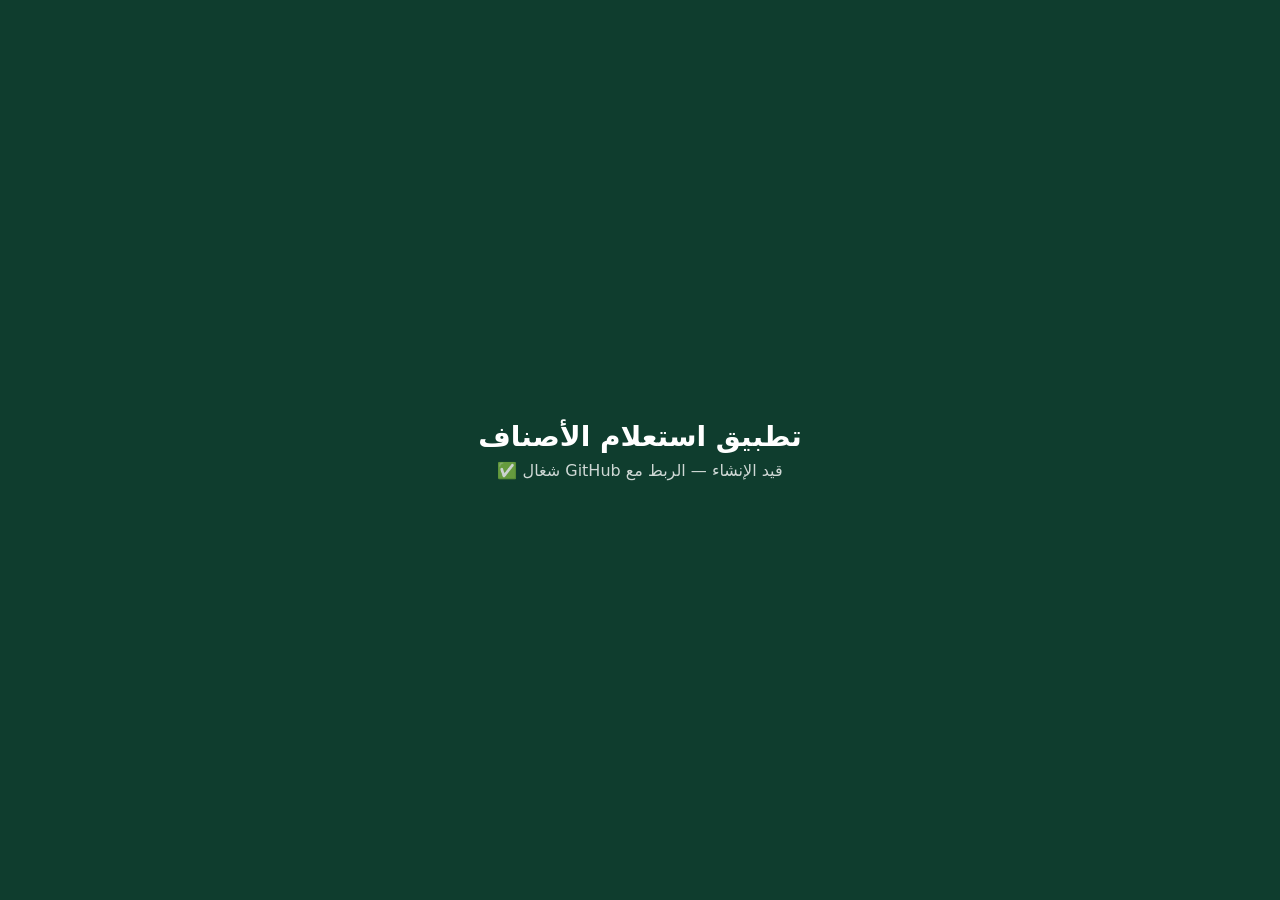
==== index.html @ e2fa4552 "صفحة مؤقتة — اختبار الربط من n8n" ====
<!doctype html><html lang="ar" dir="rtl"><head><meta charset="utf-8"><meta name="viewport" content="width=device-width,initial-scale=1"><title>تطبيق الإمداد</title><style>body{margin:0;min-height:100vh;display:grid;place-items:center;font-family:Tahoma,system-ui,sans-serif;background:#0f3d2e;color:#fff;text-align:center}h1{font-size:28px;margin:0 0 8px}p{opacity:.8;margin:0}</style></head><body><div><h1>تطبيق استعلام الأصناف</h1><p>قيد الإنشاء — الربط مع GitHub شغال ✅</p></div></body></html>
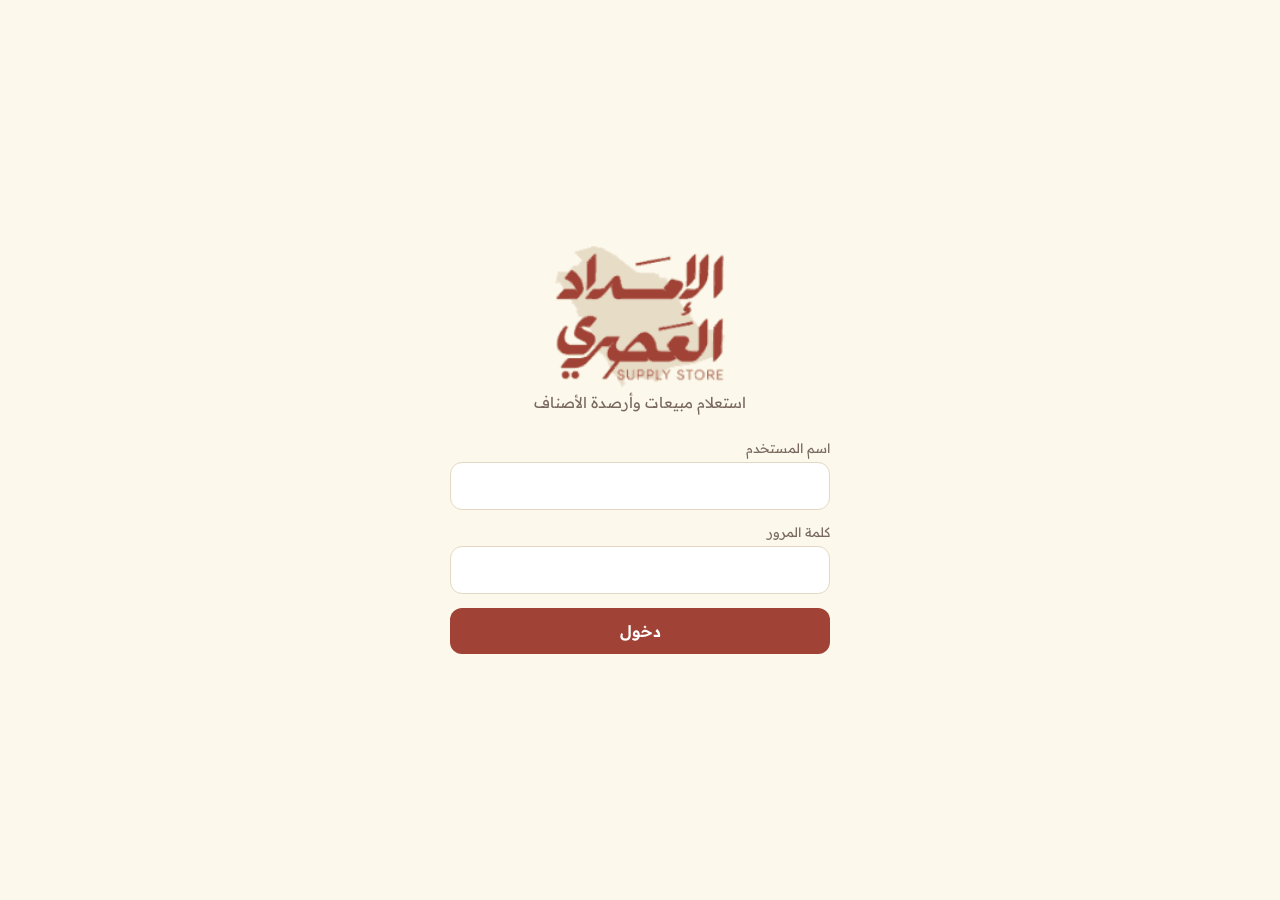
==== commit 28956da5: "كود التطبيق — الجزء الثالث + الصفحة الرئيسية" ====
--- a/index.html
+++ b/index.html
@@ -1 +1,26 @@
-<!doctype html><html lang="ar" dir="rtl"><head><meta charset="utf-8"><meta name="viewport" content="width=device-width,initial-scale=1"><title>تطبيق الإمداد</title><style>body{margin:0;min-height:100vh;display:grid;place-items:center;font-family:Tahoma,system-ui,sans-serif;background:#0f3d2e;color:#fff;text-align:center}h1{font-size:28px;margin:0 0 8px}p{opacity:.8;margin:0}</style></head><body><div><h1>تطبيق استعلام الأصناف</h1><p>قيد الإنشاء — الربط مع GitHub شغال ✅</p></div></body></html>+<!doctype html>
+<html lang="ar" dir="rtl">
+<head>
+<meta charset="utf-8">
+<meta name="viewport" content="width=device-width, initial-scale=1, viewport-fit=cover">
+<meta name="theme-color" content="#A04235">
+<meta name="robots" content="noindex, nofollow">
+<meta name="apple-mobile-web-app-capable" content="yes">
+<meta name="apple-mobile-web-app-title" content="الإمداد">
+<meta name="apple-mobile-web-app-status-bar-style" content="default">
+<title>الإمداد العصري — استعلام الأصناف</title>
+<link rel="manifest" href="manifest.webmanifest">
+<link rel="icon" href="icon-192.png">
+<link rel="apple-touch-icon" href="icon-192.png">
+<link rel="preconnect" href="https://fonts.googleapis.com">
+<link rel="preconnect" href="https://fonts.gstatic.com" crossorigin>
+<link href="https://fonts.googleapis.com/css2?family=Readex+Pro:wght@300;400;500;600;700&display=swap" rel="stylesheet">
+<link rel="stylesheet" href="style.css?v=1">
+</head>
+<body>
+<div id="app"></div>
+<script src="app1.js?v=1"></script>
+<script src="app2.js?v=1"></script>
+<script src="app3.js?v=1"></script>
+</body>
+</html>
--- a/style.css
+++ b/style.css
@@ -0,0 +1,137 @@
+:root{
+  --cream:#FCF8EC; --sand:#E7DDC5; --sand-2:#F2EBDA; --brick:#A04235; --brick-dk:#7E3127; --brick-soft:#F3E2DC;
+  --ink:#2E211C; --muted:#7A6A5E; --line:#E3D8C2; --ok:#3F7A4F; --warn:#B7791F;
+  --font:"Readex Pro",Tahoma,"Segoe UI",system-ui,sans-serif;
+  --r-lg:18px; --r-md:12px; --r-sm:8px;
+}
+*{box-sizing:border-box}
+html,body{margin:0;background:var(--cream);color:var(--ink);font-family:var(--font);-webkit-font-smoothing:antialiased}
+body{min-height:100vh;padding-top:env(safe-area-inset-top);padding-bottom:env(safe-area-inset-bottom)}
+button,input,select{font:inherit;color:inherit}
+.num{font-variant-numeric:tabular-nums;direction:ltr;unicode-bidi:isolate}
+[hidden]{display:none!important}
+:focus-visible{outline:3px solid rgba(160,66,53,.45);outline-offset:2px}
+
+/* ---------- login ---------- */
+.auth{min-height:100vh;display:grid;place-items:center;padding:24px}
+.auth-card{width:100%;max-width:380px;text-align:center}
+.auth-card img{width:170px;height:auto;margin:0 auto 6px;display:block}
+.auth-card p.lead{color:var(--muted);margin:0 0 28px;font-size:15px}
+.field{display:block;text-align:right;margin-bottom:14px}
+.field span{display:block;font-size:13px;color:var(--muted);margin-bottom:6px}
+.field input,.field select{width:100%;padding:13px 14px;border:1.5px solid var(--line);border-radius:var(--r-md);background:#fff;font-size:16px;transition:border-color .15s}
+.field input:focus,.field select:focus{border-color:var(--brick);outline:none}
+.btn{appearance:none;border:0;border-radius:var(--r-md);padding:13px 18px;font-weight:600;font-size:16px;cursor:pointer;background:var(--brick);color:#fff;width:100%}
+.btn:hover{background:var(--brick-dk)}
+.btn:disabled{opacity:.6;cursor:progress}
+.btn.ghost{background:transparent;color:var(--brick);border:1.5px solid var(--brick)}
+.btn.small{width:auto;padding:8px 14px;font-size:14px}
+.err{background:#FBE9E6;color:#8A2A1E;border-radius:var(--r-sm);padding:10px 12px;font-size:14px;margin-bottom:14px;text-align:right}
+.note{background:var(--sand-2);border-radius:var(--r-sm);padding:10px 12px;font-size:14px;margin-bottom:14px;text-align:right;color:var(--ink)}
+
+/* ---------- shell ---------- */
+.top{position:sticky;top:0;z-index:20;background:var(--cream);border-bottom:1px solid var(--line);padding-top:env(safe-area-inset-top)}
+.top-row{max-width:980px;margin:0 auto;display:flex;align-items:center;gap:12px;padding:10px 16px}
+.top-row img{height:40px;width:auto}
+.top-row .who{margin-inline-start:auto;font-size:13px;color:var(--muted);text-align:left}
+.menu-btn{border:1.5px solid var(--line);background:#fff;border-radius:999px;width:40px;height:40px;display:grid;place-items:center;cursor:pointer}
+.menu{position:absolute;left:16px;top:58px;background:#fff;border:1px solid var(--line);border-radius:var(--r-md);box-shadow:0 10px 30px rgba(46,33,28,.12);min-width:200px;overflow:hidden;z-index:30}
+.menu button{display:block;width:100%;text-align:right;background:none;border:0;padding:12px 16px;cursor:pointer;font-size:15px}
+.menu button:hover{background:var(--sand-2)}
+main{max-width:980px;margin:0 auto;padding:16px 16px 60px}
+
+/* ---------- search ---------- */
+.search{position:relative;margin:6px 0 14px}
+.search input{width:100%;padding:16px 48px 16px 16px;border-radius:var(--r-lg);border:1.5px solid var(--line);background:#fff;font-size:17px}
+.search input:focus{border-color:var(--brick);outline:none}
+.search svg{position:absolute;right:16px;top:50%;transform:translateY(-50%);color:var(--muted)}
+.hint{color:var(--muted);font-size:14px;padding:30px 8px;text-align:center;line-height:1.9}
+.results{list-style:none;margin:0;padding:0;background:#fff;border:1px solid var(--line);border-radius:var(--r-lg);overflow:hidden}
+.results li button{display:flex;align-items:center;gap:12px;width:100%;text-align:right;background:none;border:0;border-bottom:1px solid var(--line);padding:13px 16px;cursor:pointer}
+.results li:last-child button{border-bottom:0}
+.results li button:hover{background:var(--sand-2)}
+.r-main{flex:1;min-width:0}
+.r-name{font-weight:500;line-height:1.5}
+.r-meta{color:var(--muted);font-size:12.5px;margin-top:2px}
+.r-qty{text-align:center;min-width:64px}
+.r-qty b{display:block;font-size:17px;color:var(--brick)}
+.r-qty small{color:var(--muted);font-size:11px}
+
+/* ---------- item ---------- */
+.back{background:none;border:0;color:var(--brick);font-weight:600;cursor:pointer;padding:6px 0;margin-bottom:6px;display:inline-flex;align-items:center;gap:6px}
+.head{display:flex;gap:14px;align-items:flex-start;margin-bottom:14px}
+.head img{width:64px;height:64px;border-radius:var(--r-md);object-fit:cover;background:#fff;border:1px solid var(--line)}
+.head h1{font-size:21px;line-height:1.5;margin:0 0 4px;font-weight:600}
+.head .meta{color:var(--muted);font-size:13px;display:flex;flex-wrap:wrap;gap:6px 14px}
+.periods{display:flex;gap:8px;overflow-x:auto;padding:2px 0 10px;scrollbar-width:none}
+.periods::-webkit-scrollbar{display:none}
+.chip{flex:none;border:1.5px solid var(--line);background:#fff;border-radius:999px;padding:8px 14px;font-size:14px;cursor:pointer;white-space:nowrap}
+.chip[aria-pressed="true"]{background:var(--brick);color:#fff;border-color:var(--brick)}
+.custom{display:flex;gap:10px;align-items:end;flex-wrap:wrap;margin-bottom:12px}
+.custom label{font-size:12px;color:var(--muted)}
+.custom input{display:block;padding:9px 10px;border:1.5px solid var(--line);border-radius:var(--r-sm);background:#fff}
+
+.ledger{background:var(--brick);color:#fff;border-radius:var(--r-lg);padding:18px 18px 14px;margin-bottom:14px;position:relative;overflow:hidden}
+.ledger .big{display:flex;align-items:baseline;gap:10px;flex-wrap:wrap}
+.ledger .big b{font-size:46px;font-weight:700;line-height:1.1}
+.ledger .big span{font-size:15px;opacity:.85}
+.ledger .sub{font-size:13px;opacity:.85;margin-top:2px}
+.ledger .strip{display:grid;grid-template-columns:1fr 1fr;gap:1px;background:rgba(255,255,255,.18);border-radius:var(--r-md);overflow:hidden;margin-top:16px}
+.ledger .strip div{background:var(--brick-dk);padding:11px 12px}
+.ledger .strip small{display:block;font-size:12px;opacity:.8;margin-bottom:3px}
+.ledger .strip b{font-size:18px;font-weight:600}
+.ledger .strip div:last-child:nth-child(odd){grid-column:1/-1}
+
+.tabs{display:flex;gap:4px;background:var(--sand);border-radius:var(--r-md);padding:4px;margin-bottom:14px}
+.tabs button{flex:1;border:0;background:none;padding:10px 6px;border-radius:9px;cursor:pointer;font-weight:500;font-size:15px;color:var(--muted)}
+.tabs button[aria-selected="true"]{background:#fff;color:var(--ink);box-shadow:0 1px 3px rgba(46,33,28,.12)}
+
+.panel{background:#fff;border:1px solid var(--line);border-radius:var(--r-lg);padding:16px;margin-bottom:14px}
+.panel h2{font-size:16px;margin:0 0 12px;font-weight:600}
+.bars{display:grid;gap:10px}
+.bar-row{display:grid;grid-template-columns:minmax(90px,30%) 1fr auto;gap:10px;align-items:center;font-size:14px}
+.bar-track{height:12px;background:var(--sand-2);border-radius:999px;overflow:hidden;display:flex}
+.bar-track i{display:block;height:100%}
+.c-retail{background:var(--brick)} .c-cafe{background:#D08A5E} .c-inv{background:#5C4A3F}
+.legend{display:flex;gap:14px;flex-wrap:wrap;font-size:12px;color:var(--muted);margin-top:12px}
+.legend span::before{content:"";display:inline-block;width:10px;height:10px;border-radius:3px;margin-left:5px;vertical-align:-1px;background:var(--c)}
+.tbl-wrap{overflow-x:auto;margin:0 -16px;padding:0 16px}
+table{width:100%;border-collapse:collapse;font-size:14px}
+th{text-align:right;color:var(--muted);font-weight:500;font-size:12.5px;padding:8px 6px;border-bottom:1.5px solid var(--line)}
+td{padding:10px 6px;border-bottom:1px solid var(--line)}
+tr:last-child td{border-bottom:0}
+td.n,th.n{text-align:left}
+.tag{font-size:11.5px;border-radius:6px;padding:2px 7px;background:var(--sand-2);color:var(--muted);white-space:nowrap}
+.tfoot td{font-weight:600;border-top:1.5px solid var(--line)}
+.stock-row{display:grid;grid-template-columns:1fr auto;gap:4px 12px;padding:11px 0;border-bottom:1px solid var(--line)}
+.stock-row:last-child{border-bottom:0}
+.stock-row .nm{font-weight:500}
+.stock-row .q{font-size:20px;font-weight:600;color:var(--brick);text-align:left}
+.stock-row .bar-track{grid-column:1/-1;height:7px}
+.stock-row .sm{font-size:12px;color:var(--muted)}
+.trend svg{width:100%;height:auto;display:block}
+.empty{color:var(--muted);text-align:center;padding:24px 8px;font-size:14px}
+.foot{color:var(--muted);font-size:12px;text-align:center;margin-top:8px;display:flex;justify-content:center;gap:12px;align-items:center;flex-wrap:wrap}
+.linkbtn{background:none;border:0;color:var(--brick);cursor:pointer;font-weight:600;padding:4px}
+
+.loading{display:grid;place-items:center;padding:50px 0;color:var(--muted);gap:12px}
+.spin{width:30px;height:30px;border:3px solid var(--sand);border-top-color:var(--brick);border-radius:50%;animation:sp .8s linear infinite}
+@keyframes sp{to{transform:rotate(360deg)}}
+@media (prefers-reduced-motion:reduce){.spin{animation-duration:3s}}
+
+/* ---------- users ---------- */
+.user-row{display:flex;align-items:center;gap:10px;padding:12px 0;border-bottom:1px solid var(--line)}
+.user-row:last-child{border-bottom:0}
+.user-row .r-main small{color:var(--muted);font-size:12px}
+.pill{font-size:11.5px;border-radius:999px;padding:2px 9px;background:var(--sand-2)}
+.pill.off{background:#FBE9E6;color:#8A2A1E}
+.pill.admin{background:var(--brick-soft);color:var(--brick-dk)}
+.grid2{display:grid;grid-template-columns:1fr 1fr;gap:0 12px}
+.check{display:flex;align-items:center;gap:8px;margin:4px 0 14px;font-size:14px}
+.row-actions{display:flex;gap:10px;flex-wrap:wrap}
+.toast{position:fixed;bottom:calc(20px + env(safe-area-inset-bottom));left:50%;transform:translateX(-50%);background:var(--ink);color:#fff;padding:11px 18px;border-radius:var(--r-md);font-size:14px;z-index:50;max-width:90vw}
+@media (max-width:520px){
+  .ledger .big b{font-size:38px}
+  .grid2{grid-template-columns:1fr}
+  .top-row img{height:34px}
+}
